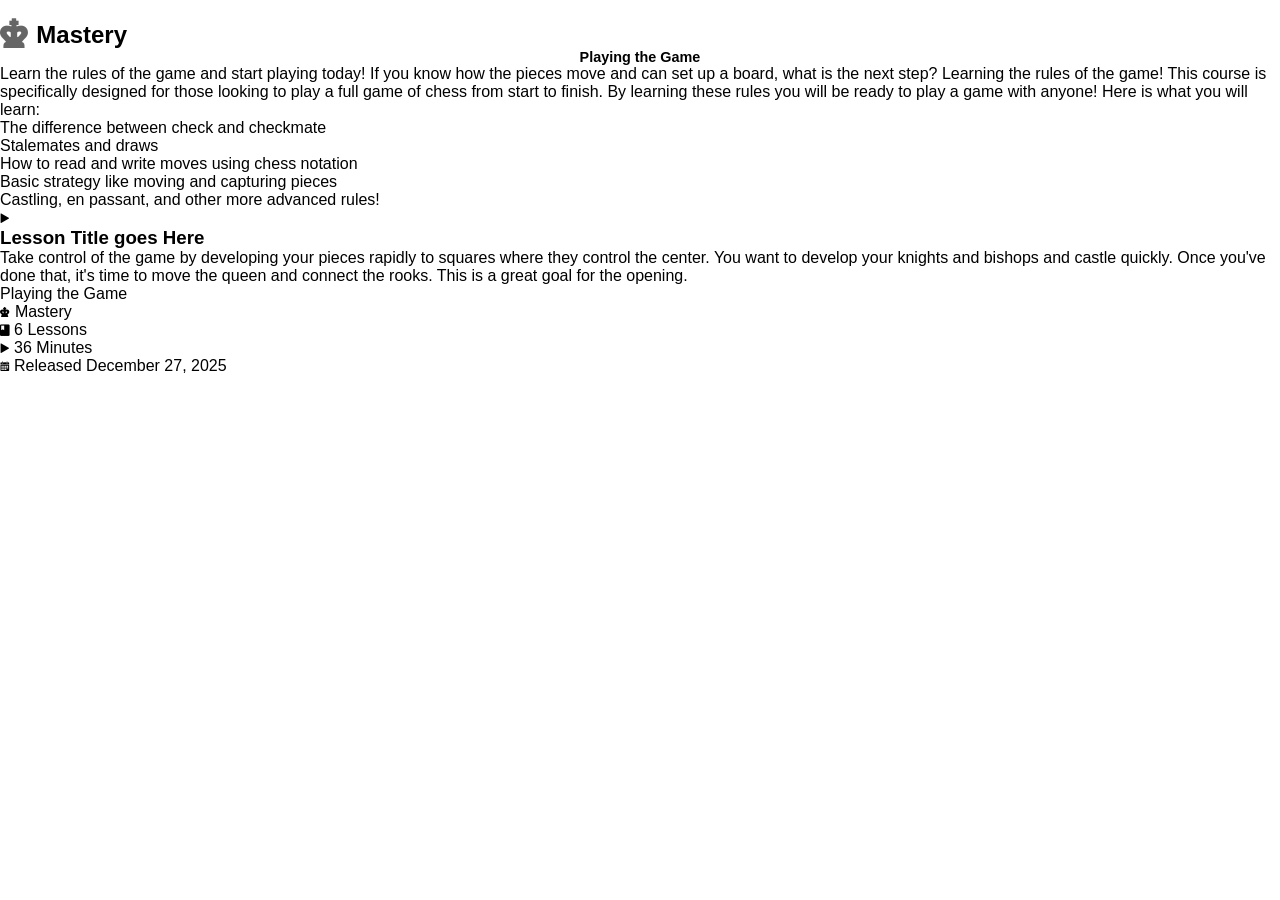
==== course.html @ 43859554 "extended database" ====
<!DOCTYPE html>
<html lang="en">
<head>
    <meta charset="UTF-8">
    <meta name="viewport" content="width=device-width, initial-scale=1.0">
    <link rel="stylesheet" href="style.css">
    <script src="script.js" defer></script>
    <title>Playing the Game</title>
</head>
<body>

    <div class="unit-card">
        <h2 class="level-name"><span class="level-icon ficon">Ā</span>Mastery</h2>
        <div class="unit-icon-container"></div>
        <h2 class="unit-title">Playing the Game</h2>
        
        <div class="unit-description">
            Learn the rules of the game and start playing today!

            If you know how the pieces move and can set up a board, what is the next step? Learning the rules of the game! This course is specifically designed for those looking to play a full game of chess from start to finish. By learning these rules you will be ready to play a game with anyone!

            Here is what you will learn:

            <ul>
                <li>The difference between check and checkmate</li>
                <li>Stalemates and draws</li>
                <li>How to read and write moves using chess notation</li>
                <li>Basic strategy like moving and capturing pieces</li>
                <li>Castling, en passant, and other more advanced rules!</li>
            </ul>
        </div>
    </div>

    <div class="lessons-container">
        <div class="lesson-card">
            <div class="lesson-thumbnail"><span class="play-icon ficon">J</span></div>
            <div class="lesson-details-container">
                <h3 class="lesson-title">Lesson Title goes Here</h3>
                <p class="lesson-description">Take control of the game by developing your pieces rapidly to squares where they control the center. You want to develop your knights and bishops and castle quickly. Once you've done that, it's time to move the queen and connect the rooks. This is a great goal for the opening.</p>
            </div>
        </div>
    </div>

    <div class="unit-info-card">
        <div class="info-card-title">Playing the Game</div>
        
        <div class="info-tag">
            <span class="info-tag-icon ficon">Ā</span>
            <span class="level-info-value">Mastery</span>
        </div>
        
        <div class="info-tag">
            <span class="info-tag-icon ficon">ἔ</span>
            <span class="lessons-info-value">6 Lessons</span>
        </div>

        <div class="info-tag">
            <span class="info-tag-icon ficon">J</span>
            <span class="duration-info-value">36 Minutes</span>
        </div>

        <div class="info-tag">
            <span class="info-tag-icon ficon">a</span>
            <span class="release-info-value">Released December 27, 2025</span>
        </div>
    </div>
</body>
</html>
---- style.css ----
*{
    box-sizing: border-box;
    padding: 0;
    margin: 0;
    -webkit-tap-highlight-color: transparent;
}

body{
    font-family: 'figtree', sans-serif;
}

@font-face {
    font-family: 'ChessGlyph';
    src: url('assets/font.woff2') format('woff2');
    font-weight: normal;
    font-style: normal;
}

/* temoporary */
/* .main-section{
    margin-top: 70px;
} */
/* ignore above */


.ficon {
    font-family: 'ChessGlyph';
    display: inline-block;
    font-variant: normal;
    text-transform: none;
    line-height: 1;
    font-weight: 400; 
    transform: translateZ(0);
    -webkit-font-smoothing: antialiased;
    -moz-osx-font-smoothing: grayscale;
    text-rendering: geometricPrecision;

}

.ficon.level-icon{
    font-size: 2em;
    color: #666;
    padding: 0 5px 0 0;
    transform: translateY(5px);
}

.title-main{
    color: #2a2a2a;
    text-align: center;
    font-size: 2.3rem;
    padding: 50px 0 50px;
}

.title-main-highlight{
    color: #86aa4e;
}

.levels{
    display: flex;
    align-items: center;
    justify-content: center;
    flex-direction: column;
}

.main-section{
    margin-top: 70px;
}

.level{
    border-bottom: 1px solid #ddd;
    min-width: 90vw;
}

.level:last-child{
    border-bottom: none;
}

.level-header{
    display: flex;
    align-items: center;
    justify-content: space-around;
    cursor: pointer;
    padding: 0 0 15px 0;
    position: relative;
    min-width: 300px;
    width: 90vw;
}

.level-header .level-toggle{
    width: 50px;
    display: flex;
    align-items: center;
    justify-content: center;
    height: 100%;
    position: absolute;
    top: 0;
    right: 0;
    background-color: transparent;
    border: none;
    cursor: pointer;
}

.level-toggle::before{
    content: '';
    position: absolute;
    width: 20px;
    height: 4px;
    border-radius: 5px;
    background-color: #86aa4e;
    top: 50%;
    right: 5px;
    transform: translateY(-50%);
    transition: 0.2s ease;
}

.level-toggle::after{
    content: '';
    position: absolute;
    width: 20px;
    height: 4px;
    border-radius: 5px;
    background-color: #86aa4e;
    top: 50%;
    right: 5px;
    transition: opacity 0.3s ease;
    transform: translateY(-50%) rotate(90deg);
    opacity: 1;
}

.level-header.show .level-toggle::before{
    transform: translateY(-50%) rotate(-180deg);
    background-color: #bdbcb7;
}

.level-header.show .level-toggle::after{
    transform: translateY(-50%);
    background-color: transparent;
    opacity: 0;
}

.level-body{
    max-height: 0;
    opacity: 0;
    display: flex;
    flex-direction: row;
    align-items: center;
    justify-content: center;
    gap: 10px;
    padding: 0;
    margin: 0;
    overflow: hidden;
    transition: max-height 0.5s ease, opacity 0.4s ease;
    flex-wrap: wrap;
}

.level-header.show + .level-body{
    max-height: 1000px;
    margin-bottom: 15px;
    opacity: 1;
}

.level-body .unit svg{
    height: 80px;
    width: 80px;
}

.level-header h2{
    text-align: center;
}

.unit{
    cursor: pointer;
    width: 160px;
    display: flex;
    align-items: center;
    justify-content: center;
    flex-direction: column;
}

.unit-title{
    font-size: 0.9rem;
    font-weight: 600;
    transition: 0.3s ease;
    text-align: center;
}

.svg-container{
    display: inline-block;
    position: relative;
    margin: 20px;
}

.svg-container::before{
    content: '';
    position: absolute;
    top: 47%;
    left: 50%;
    transform: translate(-50%, -50%);
    width: 90px;
    height: 90px;
    border: solid 12px #e8e7e6;
    background-color: transparent;
    border-radius: 50%;
    transition: 0.3s ease;
}

.unit:hover .svg-container::before{
    border-color: #e8840c;
}
.unit:hover .unit-title{
    color: #e8840c;
}


footer{
    background-color: rgb(49, 46, 43);
    min-height: 200px;
    width: 100%;
    margin-top: 70px;
}










.donate-page-title{
    font-size: 2.5rem;
    margin-top: 30px;
    text-align: center;
}

.donate-page-text{
    text-align: center;
}

.donation-card{ 
    display: flex;
    align-items: center;
    justify-content: center;
    flex-direction: column;
}

.btc-logo{
    height: 40px;
    margin-top: 30px;
}

.qr-code{
    background: url(assets/btc-qr-code.png);
    background-position: center;
    background-size: cover;
    background-repeat: no-repeat;
    width: 200px;
    height: 200px;
    margin: 35px 0;
}

.address-container{
    border: 1px solid #ccc;
    display: flex;
}

.btc-address{
    color: #555;
    border-right: 1px solid #ccc;
    font-size: 0.85rem;
    padding: 14px 14px 5px 14px ;
}

.svgs-container{
    padding: 14px 14px 5px 14px ;
    background-color: #f0f0f0;
}

.copy-svg{
    transform: translate(-1px, -2px);
}

.copy-done{
    display: none;
    margin-bottom: 5px;
}

.svgs-container.copied .copy-done{
    display: block;
}

.svgs-container.copied .copy-svg{
    display: none;
}
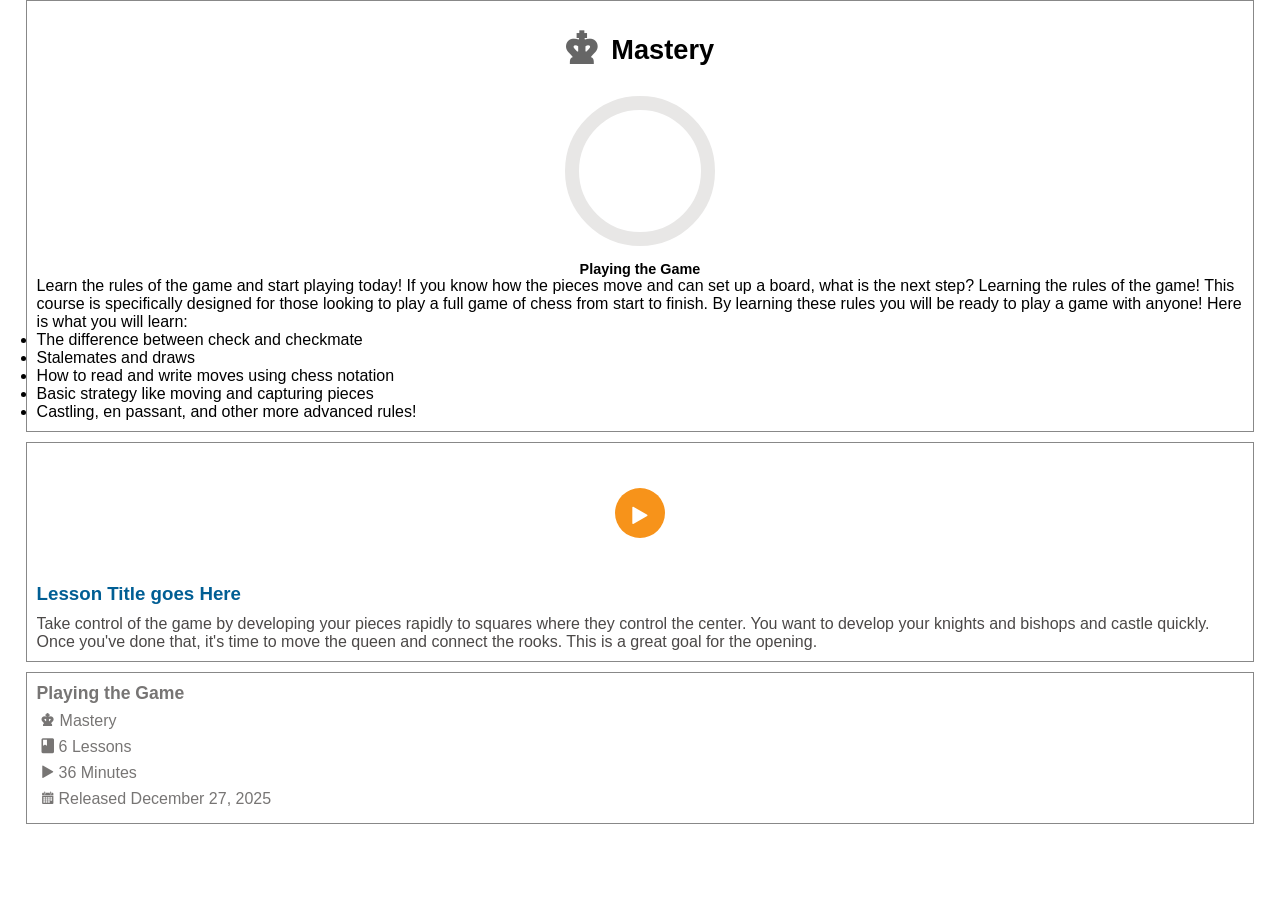
==== commit c7c20bca: "query strings for unit names" ====
--- a/course.html
+++ b/course.html
@@ -4,6 +4,8 @@
     <meta charset="UTF-8">
     <meta name="viewport" content="width=device-width, initial-scale=1.0">
     <link rel="stylesheet" href="style.css">
+    <link rel="stylesheet" href="course.css">
+    
     <script src="script.js" defer></script>
     <title>Playing the Game</title>
 </head>
--- a/course.css
+++ b/course.css
@@ -0,0 +1,150 @@
+*{
+    box-sizing: border-box;
+    padding: 0;
+    margin: 0;
+    -webkit-tap-highlight-color: transparent;
+}
+
+body{
+    font-family: 'figtree', sans-serif;
+    display: flex;
+    flex-direction: column;
+    align-items: center;
+    justify-content: center;
+    gap: 10px;
+}
+
+@font-face {
+    font-family: 'ChessGlyph';
+    src: url('font.woff2') format('woff2');
+    font-weight: normal;
+    font-style: normal;
+}
+
+.ficon {
+    font-family: 'ChessGlyph';
+    display: inline-block;
+    font-variant: normal;
+    text-transform: none;
+    line-height: 1;
+    font-weight: 400; 
+    transform: translateZ(0);
+    -webkit-font-smoothing: antialiased;
+    -moz-osx-font-smoothing: grayscale;
+    text-rendering: geometricPrecision;
+
+}
+
+.unit-icon-container{
+    width: 150px;
+    height: 150px;
+    display: flex;
+    align-items: center;
+    justify-content: center;
+    border: 14px solid #e8e7e6;
+    border-radius: 50%;
+}
+
+.level-name{
+    font-size: 1.7em;
+    margin-bottom: 30px;
+}
+.level-icon{
+    color: #777574;
+    font-size: 3.1rem;
+    margin-right: 5px;
+    transform: translateY(4px);
+}
+
+.unit-card{
+    display: flex;
+    align-items: center;
+    justify-content: center;
+    flex-direction: column;
+    width: 96%;
+    border: 1px solid #888;
+    padding: 10px;
+}
+
+.unit-title{
+    margin-top: 15px;
+}
+
+
+
+.lessons-container{
+    width: 96%;
+}
+
+.lesson-card{
+    border: 1px solid #888;
+    padding: 10px;
+}
+
+.lesson-title{
+    color: #005e94;
+    margin: 10px 0;
+
+}
+
+.lesson-description{
+    color: #4b4847;
+    display: -webkit-box;
+    -webkit-line-clamp: 3;
+    -webkit-box-orient: vertical;
+    overflow: hidden;
+
+}
+
+.lesson-thumbnail{
+    background: url(dynboard.webp);
+    background-position: center;
+    background-repeat: no-repeat;
+    background-size: cover;
+    width: 120px;
+    height: 120px;
+    position: relative;
+    margin: 0 auto;
+}
+
+.play-icon{
+    position: absolute;
+    top: 50%;
+    left: 50%;
+    transform: translate(-50%, -50%);
+    font-size: 1.8rem;
+    width: 50px;
+    height: 50px;
+    color: #fff;
+    background-color: #f7931a;
+    display: flex;
+    align-items: center;
+    justify-content: center;
+    border-radius: 50%;
+}
+
+.lesson-tag{
+
+}
+
+.unit-info-card{
+    color: #777574;
+    border: 1px solid #888;
+    padding: 10px;
+    width: 96%;
+}
+
+.info-card-title{
+    font-size: 1.1rem;
+    font-weight: 600;
+
+}
+
+.info-tag-icon{
+    font-size: 1.3rem;
+    /* transform: translateY(3px); */
+}
+
+.info-tag{
+    margin: 5px;
+}
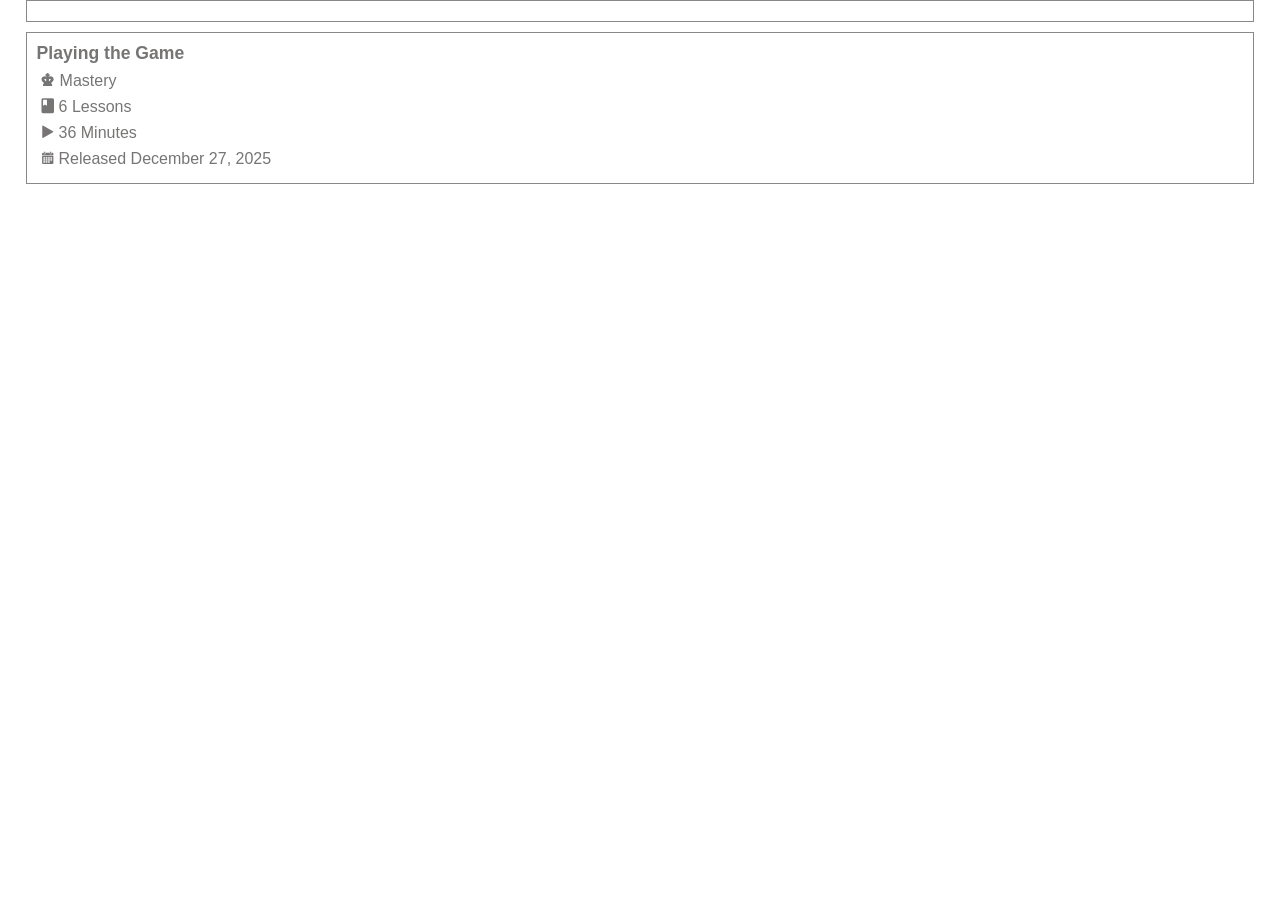
==== commit 7f4c609d: "course page rendering" ====
--- a/course.html
+++ b/course.html
@@ -6,17 +6,17 @@
     <link rel="stylesheet" href="style.css">
     <link rel="stylesheet" href="course.css">
     
-    <script src="script.js" defer></script>
+    <script src="course.js" defer></script>
     <title>Playing the Game</title>
 </head>
 <body>
 
     <div class="unit-card">
-        <h2 class="level-name"><span class="level-icon ficon">Ā</span>Mastery</h2>
-        <div class="unit-icon-container"></div>
-        <h2 class="unit-title">Playing the Game</h2>
+        <!-- <h2 class="level-name"><span class="level-icon ficon">Ā</span>Mastery</h2> -->
+        <!-- <div class="unit-icon-container"></div> -->
+        <!-- <h2 class="unit-title">Playing the Game</h2> -->
         
-        <div class="unit-description">
+        <!-- <div class="unit-description">
             Learn the rules of the game and start playing today!
 
             If you know how the pieces move and can set up a board, what is the next step? Learning the rules of the game! This course is specifically designed for those looking to play a full game of chess from start to finish. By learning these rules you will be ready to play a game with anyone!
@@ -30,10 +30,10 @@
                 <li>Basic strategy like moving and capturing pieces</li>
                 <li>Castling, en passant, and other more advanced rules!</li>
             </ul>
-        </div>
+        </div> -->
     </div>
 
-    <div class="lessons-container">
+    <!-- <div class="lessons-container">
         <div class="lesson-card">
             <div class="lesson-thumbnail"><span class="play-icon ficon">J</span></div>
             <div class="lesson-details-container">
@@ -41,7 +41,7 @@
                 <p class="lesson-description">Take control of the game by developing your pieces rapidly to squares where they control the center. You want to develop your knights and bishops and castle quickly. Once you've done that, it's time to move the queen and connect the rooks. This is a great goal for the opening.</p>
             </div>
         </div>
-    </div>
+    </div> -->
 
     <div class="unit-info-card">
         <div class="info-card-title">Playing the Game</div>
--- a/style.css
+++ b/style.css
@@ -175,6 +175,8 @@
     align-items: center;
     justify-content: center;
     flex-direction: column;
+    text-decoration: none;
+    color: #000;
 }
 
 .unit-title{
--- a/course.css
+++ b/course.css
@@ -14,12 +14,12 @@
     gap: 10px;
 }
 
-@font-face {
+/* @font-face {
     font-family: 'ChessGlyph';
     src: url('font.woff2') format('woff2');
     font-weight: normal;
     font-style: normal;
-}
+} */
 
 .ficon {
     font-family: 'ChessGlyph';
@@ -45,8 +45,13 @@
     border-radius: 50%;
 }
 
+.theSVG{
+    width: 100px;
+    height: 100px;
+}
+
 .level-name{
-    font-size: 1.7em;
+    font-size: 1.7rem;
     margin-bottom: 30px;
 }
 .level-icon{
@@ -67,6 +72,7 @@
 }
 
 .unit-title{
+    font-size: 1.6rem;
     margin-top: 15px;
 }
 
@@ -97,7 +103,7 @@
 }
 
 .lesson-thumbnail{
-    background: url(dynboard.webp);
+    /* background: url(dynboard.webp); */
     background-position: center;
     background-repeat: no-repeat;
     background-size: cover;
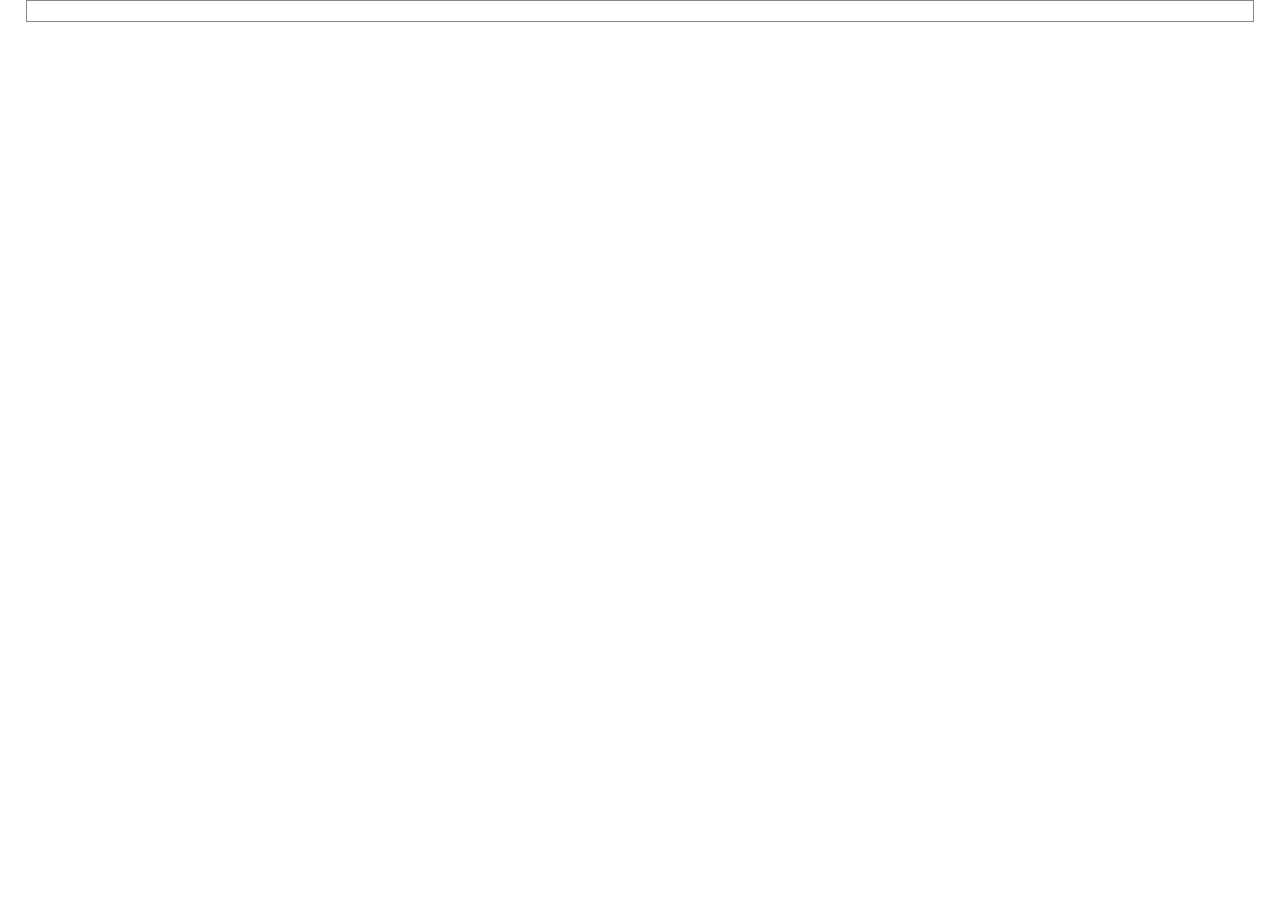
==== commit a09ec3ec: "extended database" ====
--- a/course.html
+++ b/course.html
@@ -43,7 +43,7 @@
         </div>
     </div> -->
 
-    <div class="unit-info-card">
+    <!-- <div class="unit-info-card">
         <div class="info-card-title">Playing the Game</div>
         
         <div class="info-tag">
@@ -65,6 +65,6 @@
             <span class="info-tag-icon ficon">a</span>
             <span class="release-info-value">Released December 27, 2025</span>
         </div>
-    </div>
+    </div> -->
 </body>
 </html>
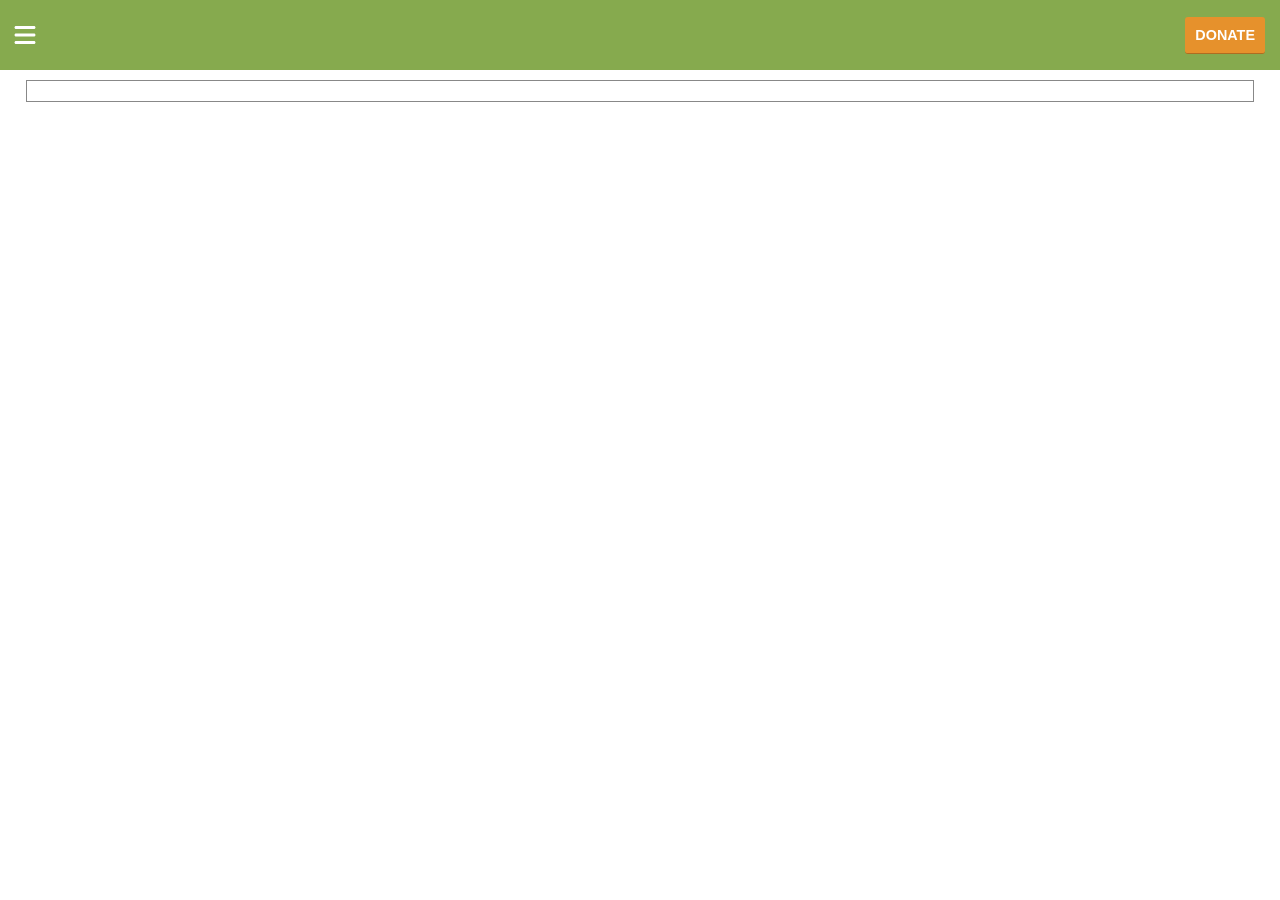
==== commit bcd012bf: "added navbar injection" ====
--- a/course.html
+++ b/course.html
@@ -5,66 +5,67 @@
     <meta name="viewport" content="width=device-width, initial-scale=1.0">
     <link rel="stylesheet" href="style.css">
     <link rel="stylesheet" href="course.css">
-    
+    <link rel="stylesheet" href="nav.css">
+    <script src="script.js" defer></script>
     <script src="course.js" defer></script>
     <title>Playing the Game</title>
 </head>
 <body>
+    <nav class="navbar"></nav>
+            <div class="unit-card">
+                <!-- <h2 class="level-name"><span class="level-icon ficon">Ā</span>Mastery</h2> -->
+                <!-- <div class="unit-icon-container"></div> -->
+                <!-- <h2 class="unit-title">Playing the Game</h2> -->
+                
+                <!-- <div class="unit-description">
+                    Learn the rules of the game and start playing today!
 
-    <div class="unit-card">
-        <!-- <h2 class="level-name"><span class="level-icon ficon">Ā</span>Mastery</h2> -->
-        <!-- <div class="unit-icon-container"></div> -->
-        <!-- <h2 class="unit-title">Playing the Game</h2> -->
-        
-        <!-- <div class="unit-description">
-            Learn the rules of the game and start playing today!
+                    If you know how the pieces move and can set up a board, what is the next step? Learning the rules of the game! This course is specifically designed for those looking to play a full game of chess from start to finish. By learning these rules you will be ready to play a game with anyone!
 
-            If you know how the pieces move and can set up a board, what is the next step? Learning the rules of the game! This course is specifically designed for those looking to play a full game of chess from start to finish. By learning these rules you will be ready to play a game with anyone!
+                    Here is what you will learn:
 
-            Here is what you will learn:
+                    <ul>
+                        <li>The difference between check and checkmate</li>
+                        <li>Stalemates and draws</li>
+                        <li>How to read and write moves using chess notation</li>
+                        <li>Basic strategy like moving and capturing pieces</li>
+                        <li>Castling, en passant, and other more advanced rules!</li>
+                    </ul>
+                </div> -->
+            </div>
 
-            <ul>
-                <li>The difference between check and checkmate</li>
-                <li>Stalemates and draws</li>
-                <li>How to read and write moves using chess notation</li>
-                <li>Basic strategy like moving and capturing pieces</li>
-                <li>Castling, en passant, and other more advanced rules!</li>
-            </ul>
-        </div> -->
-    </div>
+            <!-- <div class="lessons-container">
+                <div class="lesson-card">
+                    <div class="lesson-thumbnail"><span class="play-icon ficon">J</span></div>
+                    <div class="lesson-details-container">
+                        <h3 class="lesson-title">Lesson Title goes Here</h3>
+                        <p class="lesson-description">Take control of the game by developing your pieces rapidly to squares where they control the center. You want to develop your knights and bishops and castle quickly. Once you've done that, it's time to move the queen and connect the rooks. This is a great goal for the opening.</p>
+                    </div>
+                </div>
+            </div> -->
 
-    <!-- <div class="lessons-container">
-        <div class="lesson-card">
-            <div class="lesson-thumbnail"><span class="play-icon ficon">J</span></div>
-            <div class="lesson-details-container">
-                <h3 class="lesson-title">Lesson Title goes Here</h3>
-                <p class="lesson-description">Take control of the game by developing your pieces rapidly to squares where they control the center. You want to develop your knights and bishops and castle quickly. Once you've done that, it's time to move the queen and connect the rooks. This is a great goal for the opening.</p>
-            </div>
-        </div>
-    </div> -->
+            <!-- <div class="unit-info-card">
+                <div class="info-card-title">Playing the Game</div>
+                
+                <div class="info-tag">
+                    <span class="info-tag-icon ficon">Ā</span>
+                    <span class="level-info-value">Mastery</span>
+                </div>
+                
+                <div class="info-tag">
+                    <span class="info-tag-icon ficon">ἔ</span>
+                    <span class="lessons-info-value">6 Lessons</span>
+                </div>
 
-    <!-- <div class="unit-info-card">
-        <div class="info-card-title">Playing the Game</div>
-        
-        <div class="info-tag">
-            <span class="info-tag-icon ficon">Ā</span>
-            <span class="level-info-value">Mastery</span>
-        </div>
-        
-        <div class="info-tag">
-            <span class="info-tag-icon ficon">ἔ</span>
-            <span class="lessons-info-value">6 Lessons</span>
-        </div>
+                <div class="info-tag">
+                    <span class="info-tag-icon ficon">J</span>
+                    <span class="duration-info-value">36 Minutes</span>
+                </div>
 
-        <div class="info-tag">
-            <span class="info-tag-icon ficon">J</span>
-            <span class="duration-info-value">36 Minutes</span>
-        </div>
-
-        <div class="info-tag">
-            <span class="info-tag-icon ficon">a</span>
-            <span class="release-info-value">Released December 27, 2025</span>
-        </div>
-    </div> -->
+                <div class="info-tag">
+                    <span class="info-tag-icon ficon">a</span>
+                    <span class="release-info-value">Released December 27, 2025</span>
+                </div>
+            </div> -->
 </body>
 </html>
--- a/course.css
+++ b/course.css
@@ -80,11 +80,16 @@
 
 .lessons-container{
     width: 96%;
+    /* display: flex;
+    align-items: center;
+    justify-content: center;
+    flex-direction: column; */
 }
 
 .lesson-card{
     border: 1px solid #888;
     padding: 10px;
+    margin: 10px 0;
 }
 
 .lesson-title{
@@ -103,12 +108,12 @@
 }
 
 .lesson-thumbnail{
-    /* background: url(dynboard.webp); */
+    background: url(assets/video-preview.png);
     background-position: center;
     background-repeat: no-repeat;
     background-size: cover;
-    width: 120px;
-    height: 120px;
+    width: 130px;
+    height: 130px;
     position: relative;
     margin: 0 auto;
 }
--- a/nav.css
+++ b/nav.css
@@ -0,0 +1,117 @@
+*{
+    box-sizing: border-box;
+    margin: 0;
+    padding: 0;
+}
+
+.navbar{
+    /* background: linear-gradient(to bottom, #779556, #66814a); */
+    background-color: #86aa4e;
+    /* border-bottom: 1px solid #666; */
+    height: 70px;
+    display: flex; 
+    align-items: center;
+    justify-content: space-between;
+    /* position: fixed; */
+    width: 100%;
+    top: 0;
+    /* right: 0; */
+    /* z-index: 9;
+    transition: 0.3s ease-in-out; */
+}
+
+.nav-toggle{
+    display: flex;
+    align-items: center;
+    justify-content: center;
+    border: none;
+    background-color: transparent;
+}
+.nav-toggle svg{
+    fill: #fff;
+}
+
+.donate{
+    padding: 10px;
+    margin-right: 15px;
+    background-color: #e6912c;
+    font-weight: 600;
+    font-size: 0.9rem;
+    border: none;
+    border-bottom: 1px solid #ad6d21;
+    border-radius: 3px;
+    color: #fff;
+    cursor: pointer;
+    text-decoration: none;
+}
+
+.donate:hover{
+    background-color: #e8840c;
+}
+
+
+.links-container{
+    top: 0;
+    left: 0;
+    position: fixed;
+    display: flex;
+    flex-direction: column;
+    transform: translateX(-100%);
+    background-color: #fff;
+    height: 100%;
+    width: 300px;
+    transition: transform 0.4s ease;
+    z-index: 10;
+}
+
+.links-container .nav-toggle{
+    position: absolute;
+    top: 0;
+    right: 0;
+    /* padding: 20px; */
+}
+
+.overlay{
+    position: fixed;
+    z-index: 9;
+    top: 0;
+    left: 0;
+    width: 0;
+    height: 0;
+    background-color: #00000083;
+    transform: background-color 0.4s ease;
+}
+
+.links-container svg{
+    fill: #444
+}
+
+.links-container a{
+    padding: 15px;
+    text-decoration: none;
+    color: #000;
+    transition: 0.3s ease;
+}
+
+.links-container a:hover{
+    color: #f7931a;
+        
+}
+
+.links-container a:first-of-type{
+    margin-top: 40px;
+}
+
+.links-container.active{
+    transform: translateX(0);
+}
+
+.links-container.active ~ .overlay{
+    width: 100%;
+    height: 100%;
+}
+
+.nav-toggle{
+    padding: 10px;
+}
+
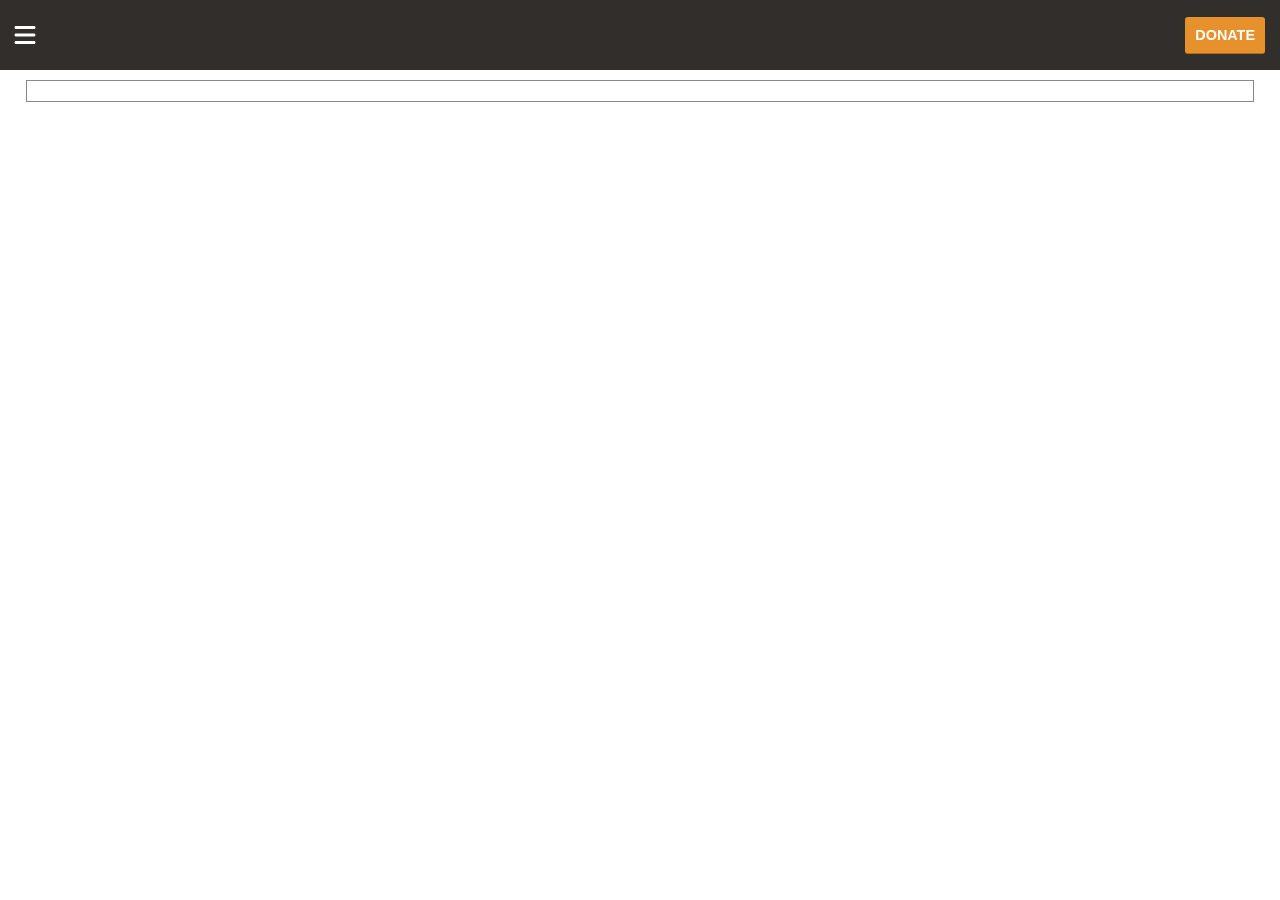
==== commit 3cfd5904: "unit description" ====
--- a/course.html
+++ b/course.html
@@ -12,60 +12,6 @@
 </head>
 <body>
     <nav class="navbar"></nav>
-            <div class="unit-card">
-                <!-- <h2 class="level-name"><span class="level-icon ficon">Ā</span>Mastery</h2> -->
-                <!-- <div class="unit-icon-container"></div> -->
-                <!-- <h2 class="unit-title">Playing the Game</h2> -->
-                
-                <!-- <div class="unit-description">
-                    Learn the rules of the game and start playing today!
-
-                    If you know how the pieces move and can set up a board, what is the next step? Learning the rules of the game! This course is specifically designed for those looking to play a full game of chess from start to finish. By learning these rules you will be ready to play a game with anyone!
-
-                    Here is what you will learn:
-
-                    <ul>
-                        <li>The difference between check and checkmate</li>
-                        <li>Stalemates and draws</li>
-                        <li>How to read and write moves using chess notation</li>
-                        <li>Basic strategy like moving and capturing pieces</li>
-                        <li>Castling, en passant, and other more advanced rules!</li>
-                    </ul>
-                </div> -->
-            </div>
-
-            <!-- <div class="lessons-container">
-                <div class="lesson-card">
-                    <div class="lesson-thumbnail"><span class="play-icon ficon">J</span></div>
-                    <div class="lesson-details-container">
-                        <h3 class="lesson-title">Lesson Title goes Here</h3>
-                        <p class="lesson-description">Take control of the game by developing your pieces rapidly to squares where they control the center. You want to develop your knights and bishops and castle quickly. Once you've done that, it's time to move the queen and connect the rooks. This is a great goal for the opening.</p>
-                    </div>
-                </div>
-            </div> -->
-
-            <!-- <div class="unit-info-card">
-                <div class="info-card-title">Playing the Game</div>
-                
-                <div class="info-tag">
-                    <span class="info-tag-icon ficon">Ā</span>
-                    <span class="level-info-value">Mastery</span>
-                </div>
-                
-                <div class="info-tag">
-                    <span class="info-tag-icon ficon">ἔ</span>
-                    <span class="lessons-info-value">6 Lessons</span>
-                </div>
-
-                <div class="info-tag">
-                    <span class="info-tag-icon ficon">J</span>
-                    <span class="duration-info-value">36 Minutes</span>
-                </div>
-
-                <div class="info-tag">
-                    <span class="info-tag-icon ficon">a</span>
-                    <span class="release-info-value">Released December 27, 2025</span>
-                </div>
-            </div> -->
+            <div class="unit-card"></div>
 </body>
 </html>
--- a/course.css
+++ b/course.css
@@ -76,6 +76,10 @@
     margin-top: 15px;
 }
 
+.description-container{
+    padding: 30px;
+    white-space: pre-wrap;
+}
 
 
 .lessons-container{
--- a/nav.css
+++ b/nav.css
@@ -5,8 +5,7 @@
 }
 
 .navbar{
-    /* background: linear-gradient(to bottom, #779556, #66814a); */
-    background-color: #86aa4e;
+    background-color: #312e2b;
     /* border-bottom: 1px solid #666; */
     height: 70px;
     display: flex; 
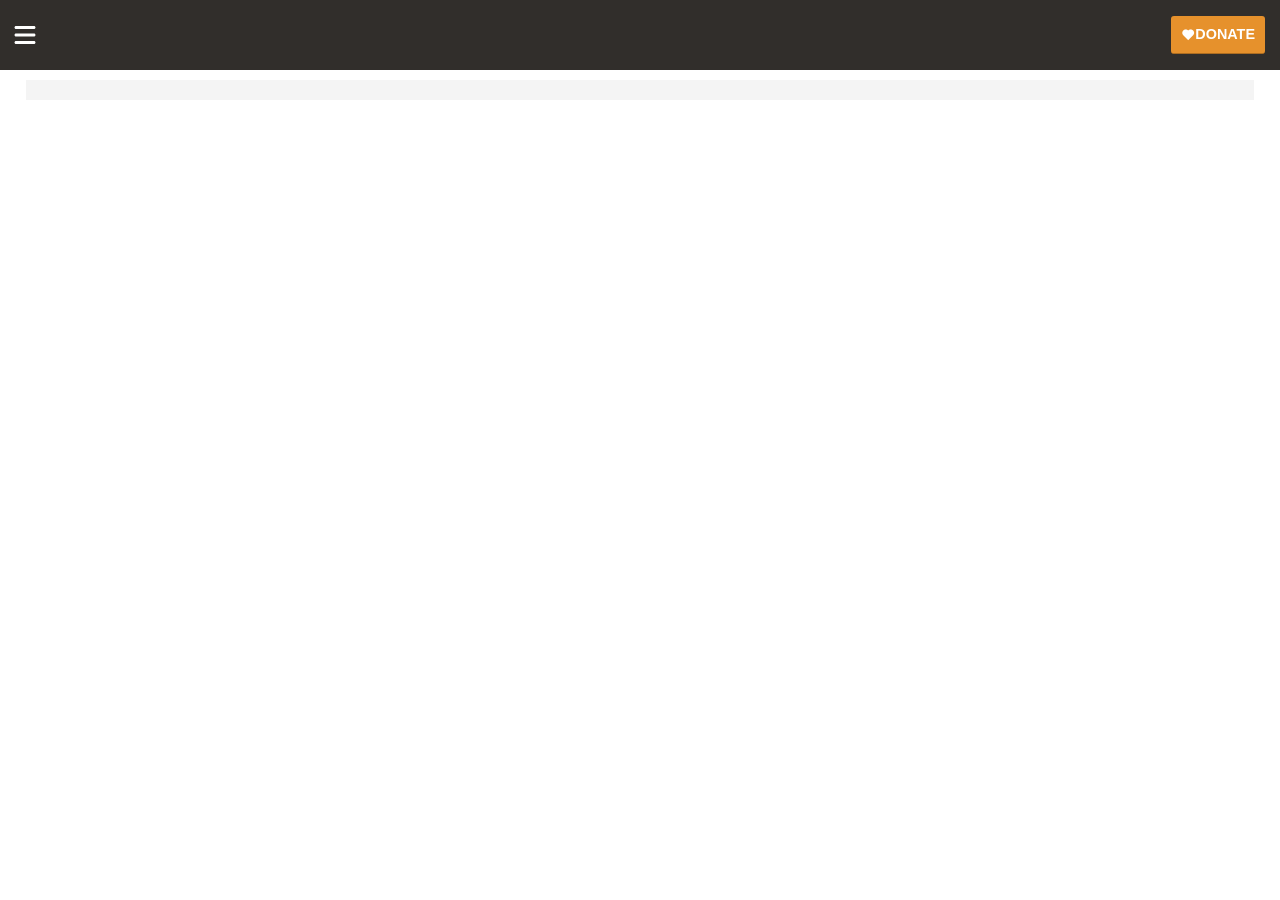
==== commit 825fc1b2: "desktop optimized" ====
--- a/course.html
+++ b/course.html
@@ -12,6 +12,6 @@
 </head>
 <body>
     <nav class="navbar"></nav>
-            <div class="unit-card"></div>
+    <div class="unit-card"></div>
 </body>
 </html>
--- a/style.css
+++ b/style.css
@@ -7,6 +7,7 @@
 
 body{
     font-family: 'figtree', sans-serif;
+    background-color: #fff;
 }
 
 @font-face {
@@ -44,17 +45,6 @@
     transform: translateY(5px);
 }
 
-.title-main{
-    color: #2a2a2a;
-    text-align: center;
-    font-size: 2.3rem;
-    padding: 50px 0 50px;
-}
-
-.title-main-highlight{
-    color: #86aa4e;
-}
-
 .levels{
     display: flex;
     align-items: center;
@@ -160,8 +150,8 @@
 }
 
 .level-body .unit svg{
-    height: 80px;
-    width: 80px;
+    height: 75px;
+    width: 75px;
 }
 
 .level-header h2{
@@ -295,3 +285,8 @@
 .svgs-container.copied .copy-svg{
     display: none;
 }
+
+
+@media (min-width: 800px){
+
+}
--- a/course.css
+++ b/course.css
@@ -12,15 +12,13 @@
     align-items: center;
     justify-content: center;
     gap: 10px;
-}
-
-/* @font-face {
-    font-family: 'ChessGlyph';
-    src: url('font.woff2') format('woff2');
-    font-weight: normal;
-    font-style: normal;
-} */
-
+    background-color: #fff;
+}
+
+.ec{
+    display: flex;
+    flex-direction: column;
+}
 .ficon {
     font-family: 'ChessGlyph';
     display: inline-block;
@@ -67,8 +65,8 @@
     justify-content: center;
     flex-direction: column;
     width: 96%;
-    border: 1px solid #888;
     padding: 10px;
+    background-color: #fff;
 }
 
 .unit-title{
@@ -77,23 +75,43 @@
 }
 
 .description-container{
-    padding: 30px;
+    /* margin: 20px; better for phone */
+    margin: 20px 0;
     white-space: pre-wrap;
-}
-
+    font-size: 0.97rem;
+    line-height: 1.2;
+}
+
+.description-headline{
+    font-weight: 550;
+}
+
+.description-container ul{
+    margin-left: 20px;
+}
+
+.description-container ul li:last-of-type{
+    font-weight: 550;
+}
 
 .lessons-container{
     width: 96%;
-    /* display: flex;
-    align-items: center;
-    justify-content: center;
-    flex-direction: column; */
+}
+
+.lessons-container a{
+    display: block;
+    text-decoration: none;
 }
 
 .lesson-card{
-    border: 1px solid #888;
+    background-color: #fff;
     padding: 10px;
-    margin: 10px 0;
+    border-top: 1px solid #d0d0d0;
+    border-radius: 5px;
+    cursor: pointer;
+}
+.lesson-card:hover{
+    background-color: #f0f0f0;
 }
 
 .lesson-title{
@@ -118,48 +136,90 @@
     background-size: cover;
     width: 130px;
     height: 130px;
+    margin: 0 auto;
+    display: flex;
+    align-items: center;
+    justify-content: center;
     position: relative;
-    margin: 0 auto;
+}
+
+.play-icon-background{
+    position: relative;
+    width: 58px;
+    height: 58px;
+    color: #fff;
+    background-color: #f7931a;
+    display: flex;
+    align-items: center;
+    justify-content: center;
+    border-radius: 9999px;
+    z-index: 3;
 }
 
 .play-icon{
     position: absolute;
     top: 50%;
     left: 50%;
-    transform: translate(-50%, -50%);
-    font-size: 1.8rem;
-    width: 50px;
-    height: 50px;
-    color: #fff;
-    background-color: #f7931a;
-    display: flex;
-    align-items: center;
-    justify-content: center;
-    border-radius: 50%;
-}
-
-.lesson-tag{
-
+    transform: translate(-47%, -49%);
+    font-size: 2.2rem;
+}
+
+.thumbnail-img{
+    position: absolute;
+    z-index: 2;
+    width: 100%;
+    height: 100%;
+
+}
+
+.lessonTagsContainer{
+    color: #777574;
+    margin: 10px 5px 0 0px;
+}  
+
+.duration-icon{
+    font-size: 1.1rem;
+    margin-right: 5px;;
 }
 
 .unit-info-card{
+    /* background-color: #f1f1f1; */
     color: #777574;
-    border: 1px solid #888;
+    border-radius: 5px;
     padding: 10px;
     width: 96%;
 }
 
 .info-card-title{
-    font-size: 1.1rem;
+    background-color: #f1f1f1;
+    font-size: 1.2rem;
     font-weight: 600;
-
+    padding: 7px;
 }
 
 .info-tag-icon{
-    font-size: 1.3rem;
+    font-size: 1.5rem;
+    margin-right: 5px;
     /* transform: translateY(3px); */
 }
 
 .info-tag{
-    margin: 5px;
-}
+    margin-left: 5px;
+}
+
+
+@media (min-width: 800px){
+    .ec{
+        display: flex;
+        flex-direction: row;
+    }
+    .unit-card{
+        background-color: #f4f4f4;
+    }
+    .unit-info-card{
+        min-width: 300px;
+        /* background-color: #f4f4f4; */
+        max-height: fit-content;
+        padding: 0;
+    }
+}
--- a/nav.css
+++ b/nav.css
@@ -6,17 +6,12 @@
 
 .navbar{
     background-color: #312e2b;
-    /* border-bottom: 1px solid #666; */
     height: 70px;
     display: flex; 
     align-items: center;
     justify-content: space-between;
-    /* position: fixed; */
     width: 100%;
     top: 0;
-    /* right: 0; */
-    /* z-index: 9;
-    transition: 0.3s ease-in-out; */
 }
 
 .nav-toggle{
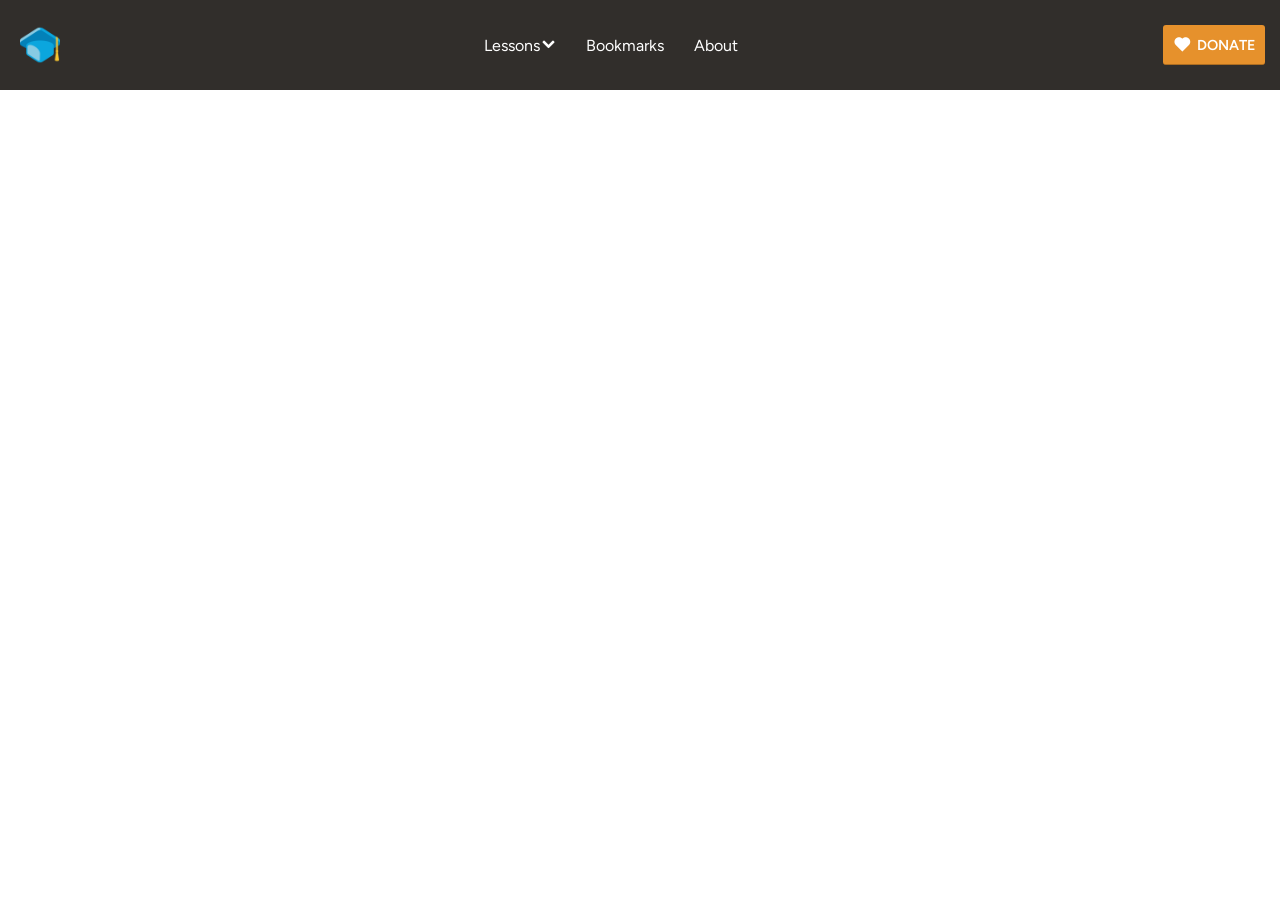
==== commit 4963f1a9: "minor fixes" ====
--- a/course.html
+++ b/course.html
@@ -3,6 +3,7 @@
 <head>
     <meta charset="UTF-8">
     <meta name="viewport" content="width=device-width, initial-scale=1.0">
+    <link href="https://fonts.googleapis.com/css2?family=Figtree:ital,wght@0,300..900;1,300..900&display=swap" rel="stylesheet">
     <link rel="stylesheet" href="style.css">
     <link rel="stylesheet" href="course.css">
     <link rel="stylesheet" href="nav.css">
--- a/style.css
+++ b/style.css
@@ -3,6 +3,8 @@
     padding: 0;
     margin: 0;
     -webkit-tap-highlight-color: transparent;
+    /* outline: 1px solid red; */
+
 }
 
 body{
@@ -68,12 +70,13 @@
 .level-header{
     display: flex;
     align-items: center;
-    justify-content: space-around;
+    justify-content: center;
     cursor: pointer;
     padding: 0 0 15px 0;
     position: relative;
     min-width: 300px;
     width: 90vw;
+
 }
 
 .level-header .level-toggle{
@@ -98,7 +101,8 @@
     border-radius: 5px;
     background-color: #86aa4e;
     top: 50%;
-    right: 5px;
+    left: 50%;
+    /* right: 5px; */
     transform: translateY(-50%);
     transition: 0.2s ease;
 }
@@ -111,7 +115,9 @@
     border-radius: 5px;
     background-color: #86aa4e;
     top: 50%;
-    right: 5px;
+    /* right: 5px; */
+    /* just added left 50% */
+    left: 50%;
     transition: opacity 0.3s ease;
     transform: translateY(-50%) rotate(90deg);
     opacity: 1;
@@ -141,6 +147,7 @@
     overflow: hidden;
     transition: max-height 0.5s ease, opacity 0.4s ease;
     flex-wrap: wrap;
+    max-width: 90vw;
 }
 
 .level-header.show + .level-body{
@@ -172,7 +179,7 @@
 .unit-title{
     font-size: 0.9rem;
     font-weight: 600;
-    transition: 0.3s ease;
+    transition: 0.2s ease;
     text-align: center;
 }
 
@@ -193,7 +200,7 @@
     border: solid 12px #e8e7e6;
     background-color: transparent;
     border-radius: 50%;
-    transition: 0.3s ease;
+    transition: 0.2s ease;
 }
 
 .unit:hover .svg-container::before{
--- a/course.css
+++ b/course.css
@@ -11,13 +11,14 @@
     flex-direction: column;
     align-items: center;
     justify-content: center;
-    gap: 10px;
+    /* gap: 10px; */
     background-color: #fff;
 }
 
 .ec{
     display: flex;
     flex-direction: column;
+    /* min-width: 100%; */
 }
 .ficon {
     font-family: 'ChessGlyph';
@@ -74,12 +75,33 @@
     margin-top: 15px;
 }
 
+.instructor-info-container{
+    width: 100%;
+    display: flex;
+    align-items: center;
+    gap: 10px
+}
+
+.instructor-img{
+    width: 35px;
+    border-radius: 50%;
+    background-color: #e7e8e8;
+    margin-left: 20px;
+}
+
+.instructor-name{
+    font-size: 0.9rem;
+    font-weight: 600;
+    color: #333;
+}
+
 .description-container{
     /* margin: 20px; better for phone */
     margin: 20px 0;
     white-space: pre-wrap;
     font-size: 0.97rem;
     line-height: 1.2;
+    padding: 0 10px
 }
 
 .description-headline{
@@ -94,8 +116,10 @@
     font-weight: 550;
 }
 
+
 .lessons-container{
-    width: 96%;
+    width: 100%;
+    margin: 0 auto;
 }
 
 .lessons-container a{
@@ -183,43 +207,122 @@
 }
 
 .unit-info-card{
-    /* background-color: #f1f1f1; */
     color: #777574;
     border-radius: 5px;
     padding: 10px;
-    width: 96%;
 }
 
 .info-card-title{
-    background-color: #f1f1f1;
+    /* background-color: #f1f1f1; */
+    font-size: 1.1rem;
+    font-weight: 600;
+    padding: 10px 0 0 7px;
+}
+
+.info-tag-icon{
     font-size: 1.2rem;
-    font-weight: 600;
-    padding: 7px;
-}
-
-.info-tag-icon{
+    margin-right: 5px;
+}
+
+.info-tag{
+    /* margin-left: 5px; */
+    margin: 5px
+}
+
+/* the icon */
+.save-link{
+    margin-left: 5px;
+    margin-right: 9px;
+}
+
+.unit-info-card div:last-of-type{
+    margin-bottom: 10px;
+    padding-bottom: 10px;
+    border-bottom: 1px solid #999;
+}
+
+/* the whole element (div) */
+.unit-info-card a:last-of-type{
+    display: inline-block;
+    text-decoration: underline;
+    cursor: pointer;
+    padding-bottom: 10px;
+}
+
+span:has(+ .level-info-value){
     font-size: 1.5rem;
-    margin-right: 5px;
-    /* transform: translateY(3px); */
-}
-
-.info-tag{
-    margin-left: 5px;
-}
-
+    margin-left: 2px;
+    margin-right: 10px;
+}
 
 @media (min-width: 800px){
+    .lessons-container a {
+        display: flex;
+    }
+    .lesson-card .lesson-thumbnail {
+        min-width: 190px;
+        min-height: 190px;
+        margin: 10px;
+    }
+    .play-icon-background{
+        width: 62px;
+        height: 62px;
+    }
+    .play-icon{
+        font-size: 2.3rem;
+
+    }
+    .lesson-details-container{
+        display: flex;
+        flex-direction: column;
+        justify-content: space-between;
+        margin-left: 20px;
+        padding-bottom: 10px;
+    }
+
+}
+
+@media (min-width: 1100px){
     .ec{
         display: flex;
         flex-direction: row;
     }
+
     .unit-card{
-        background-color: #f4f4f4;
-    }
+        /* border-right: 1px solid #888; */
+        width: 100%;
+    }
+
+    .description-container{
+    /* margin: 20px; better for phone */
+        margin: 20px 0;
+        padding: 0 20px
+    }
+    .lessons-container{
+        width: 100%
+    }
+    
     .unit-info-card{
-        min-width: 300px;
-        /* background-color: #f4f4f4; */
+        background-color: #f1f1f1;
+        /* background-color: #f7941a12; */
+        min-width: 35%;
         max-height: fit-content;
         padding: 0;
+        border: 1px solid #dedede;
+        /* border: 1px solid #f7931a; */
+        margin: 110px 20px 0 0;
+        border-radius: 0px;
+        padding: 20px 30px 10px 30px;
+        overflow: hidden;
+        /* position: sticky;
+        top: 20px; */
+    }
+
+    .info-card-title{
+        background-color: #f1f1f1;
+    }
+
+    .description-container{
+        padding: 0 10px 0px 20px;
     }
 }
--- a/nav.css
+++ b/nav.css
@@ -43,6 +43,11 @@
     background-color: #e8840c;
 }
 
+.donate-heart{
+    font-size: 1.2rem;
+    margin-right: 5px;
+}
+
 
 .links-container{
     top: 0;
@@ -96,6 +101,16 @@
     margin-top: 40px;
 }
 
+.links-container a:hover:first-of-type .ddm-1{
+    display: none;
+    
+}
+
+.links-container a:first-of-type .ddm-1{
+    display: none;
+    /* opacity: 0; */
+}
+
 .links-container.active{
     transform: translateX(0);
 }
@@ -109,3 +124,99 @@
     padding: 10px;
 }
 
+.navbar-logo{
+    display: none;
+}
+
+@media (min-width: 1000px) {
+    .nav-toggle{
+        display: none;
+    }
+    .navbar{    
+        display: flex;
+        flex-direction: row-reverse;
+        justify-content: flex-end;
+        height: 90px;
+    }
+
+    .links-container{
+        background-color: transparent;
+        flex-direction: row;
+        align-items: center;
+        position: static;
+        width: auto;
+        height: 90px;
+        top: 0;
+        left: 0;
+        transform: translateX(0);
+    }
+
+    .links-container a{
+        display: flex;
+        align-items: center;
+        justify-content: center;
+        height: 100%;
+        color: #fff;
+    }
+
+    
+    .links-container a:first-of-type{
+    margin-top: 0;
+    }
+
+    .donate{
+        margin-left: auto;
+    }
+
+    .navbar-logo{
+        display: block;
+        width: 40px;
+        height: auto;
+        margin: 0 auto 0 20px;
+        cursor: pointer;
+    }
+    .overlay{
+        display: none;
+    }
+    .mobile-nav-icon{
+        display: none;
+    }
+    .links-container a:first-of-type{
+        position: relative;
+    }
+
+    .links-container .ddm-1{
+        /* display: none; */
+        position: absolute;
+        width: 180px;
+        background-color: #312e2b;
+        padding: 5px 0;
+        top: 100%;
+        left: 0;
+        transform: translateY(30px);
+        border-radius: 0 0 5px 5px;
+    }
+
+    .links-container a:hover.lessons-nav .ddm-1{
+        display: block;
+        transform: translateY(0);
+
+    }
+    .ddm-1 ul{
+        /* min-width: auto; */
+    }
+
+    .ddm-1 ul li{
+        list-style-type: none;
+        color: #fff;
+        padding: 10px 10px;
+        /* min-width: fit-content; */
+    }
+
+    .ddm-1 ul li:hover{
+        transition: 0.2s ease-out;
+        background-color: #f7931a;
+        transform: scale(1.05);
+        border-radius: 5px;
+    }
+}
